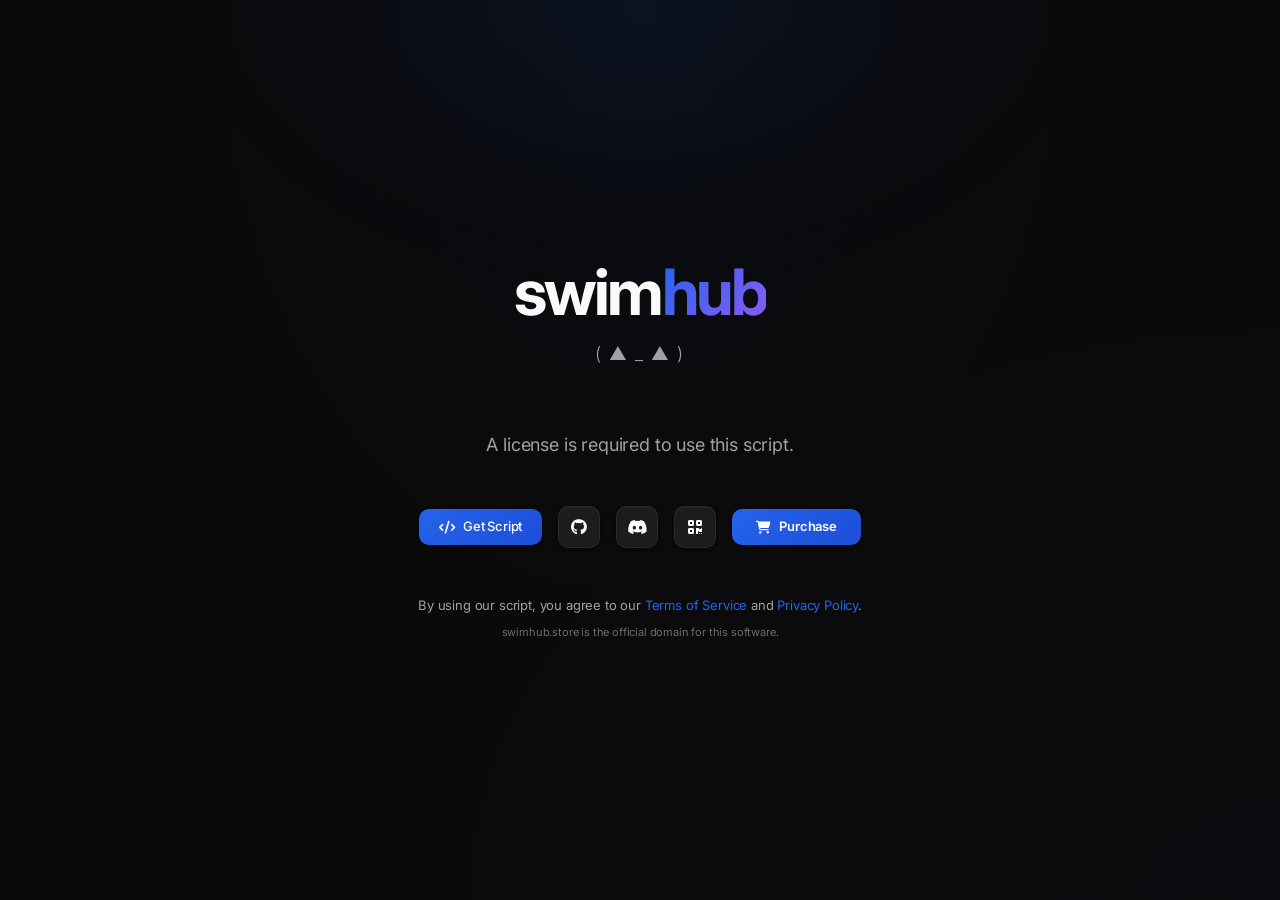
==== server/public/index.html @ 8501fcac "Initial commit" ====
<!DOCTYPE html>
<html lang="en">
<head>
    <meta charset="UTF-8">
    <meta name="viewport" content="width=device-width, initial-scale=1.0">
    <title>SwimHub</title>
    <meta name="description" content="SwimHub - Premium gaming scripts with license-based access">
    <meta name="theme-color" content="#0a0a0b">
    <link rel="stylesheet" href="styles.css">
    <link rel="stylesheet" href="https://cdnjs.cloudflare.com/ajax/libs/font-awesome/6.5.1/css/all.min.css">
    <link rel="preconnect" href="https://fonts.googleapis.com">
    <link rel="preconnect" href="https://fonts.gstatic.com" crossorigin>
</head>
<body>
    <div class="glow-effect"></div>
    <div class="container">
        <div class="brand-name">
            <span class="letter s-letter">swim</span><span class="rest-text hub-text">hub</span>
        </div>
        
        <div class="logo-face">
            <span class="paren">(</span>
            <span class="horn-left">▲</span>
            <span class="underscore">_</span>
            <span class="horn-right">▲</span>
            <span class="paren">)</span>
        </div>
        
        <p class="license-text">A license is required to use this script.</p>
        
        <div class="buttons">
            <a href="https://dsc.gg/swimhub" target="_blank" class="btn btn-primary">
                <i class="fas fa-code"></i> Get Script
            </a>
            <a href="https://github.com/SWIMHUBISWIMMING" target="_blank" class="btn btn-icon">
                <i class="fab fa-github"></i>
            </a>
            <a href="https://dsc.gg/swimhub" target="_blank" class="btn btn-icon">
                <i class="fab fa-discord"></i>
            </a>
            <a href="#" class="btn btn-icon">
                <i class="fas fa-qrcode"></i>
            </a>
            <a href="purchase.html" class="btn btn-primary btn-purchase">
                <i class="fas fa-shopping-cart"></i> Purchase
            </a>
        </div>
        
        <p class="terms-text">
            By using our script, you agree to our <a href="terms.html">Terms of Service</a> and <a href="privacy.html">Privacy Policy</a>.
        </p>
        <p class="domain-text">swimhub.store is the official domain for this software.</p>
    </div>

    <script src="script.js"></script>
</body>
</html>
---- server/public/styles.css ----
/* ==================== PROFESSIONAL DESIGN SYSTEM - macOS/Windows Inspired ==================== */
@import url('https://fonts.googleapis.com/css2?family=Inter:wght@300;400;500;600;700&display=swap');

:root {
    /* Background Colors - Darker, more professional */
    --bg-primary: #0a0a0b;
    --bg-secondary: #141416;
    --bg-tertiary: #1c1c1f;
    --bg-card: rgba(22, 22, 24, 0.85);
    --bg-card-hover: rgba(32, 32, 36, 0.92);
    --bg-glass: rgba(255, 255, 255, 0.03);
    --bg-elevated: rgba(28, 28, 31, 0.95);
    
    /* Text Colors - Refined hierarchy */
    --text-primary: #fafafa;
    --text-secondary: #a0a0a5;
    --text-muted: #6c6c72;
    --text-accent: #3b82f6;
    
    /* Accent Colors - More refined blue palette */
    --accent-primary: #2563eb;
    --accent-primary-hover: #3b82f6;
    --accent-secondary: #1d4ed8;
    --accent-success: #10b981;
    --accent-purple: #8b5cf6;
    --accent-gradient: linear-gradient(135deg, #2563eb 0%, #1d4ed8 100%);
    --accent-gradient-hover: linear-gradient(135deg, #3b82f6 0%, #2563eb 100%);
    
    /* Borders & Shadows - Refined for depth */
    --border-subtle: rgba(255, 255, 255, 0.06);
    --border-accent: rgba(37, 99, 235, 0.5);
    --border-strong: rgba(255, 255, 255, 0.12);
    --shadow-soft: 0 1px 3px rgba(0, 0, 0, 0.3), 0 1px 2px rgba(0, 0, 0, 0.24);
    --shadow-card: 0 8px 32px rgba(0, 0, 0, 0.4), 0 2px 8px rgba(0, 0, 0, 0.3);
    --shadow-accent: 0 8px 32px rgba(37, 99, 235, 0.25);
    --shadow-inset: inset 0 1px 1px rgba(255, 255, 255, 0.04);
    
    /* Typography - Inter for modern UI */
    --font-family: 'Inter', -apple-system, BlinkMacSystemFont, 'Segoe UI', Roboto, sans-serif;
    --font-mono: 'SF Mono', 'Consolas', 'Monaco', monospace;
    --font-size-xs: 11px;
    --font-size-sm: 13px;
    --font-size-base: 15px;
    --font-size-lg: 18px;
    --font-size-xl: 24px;
    --font-size-2xl: 36px;
    --font-size-3xl: 48px;
    --font-size-4xl: 64px;
    
    /* Spacing Scale */
    --space-xs: 4px;
    --space-sm: 8px;
    --space-md: 16px;
    --space-lg: 24px;
    --space-xl: 32px;
    --space-2xl: 48px;
    --space-3xl: 64px;
    --space-4xl: 96px;
    
    /* Border Radius - Slightly sharper for modern look */
    --radius-sm: 6px;
    --radius-md: 10px;
    --radius-lg: 14px;
    --radius-xl: 20px;
    --radius-full: 9999px;
    
    /* Transitions - Smooth and refined */
    --transition-fast: 150ms cubic-bezier(0.4, 0, 0.2, 1);
    --transition-base: 250ms cubic-bezier(0.4, 0, 0.2, 1);
    --transition-slow: 400ms cubic-bezier(0.4, 0, 0.2, 1);
    --transition-spring: 500ms cubic-bezier(0.34, 1.56, 0.64, 1);
}

* {
    margin: 0;
    padding: 0;
    box-sizing: border-box;
    -webkit-font-smoothing: antialiased;
    -moz-osx-font-smoothing: grayscale;
}

/* Selection styling */
::selection {
    background: rgba(37, 99, 235, 0.3);
    color: var(--text-primary);
}

html {
    scroll-behavior: smooth;
}

body {
    font-family: var(--font-family);
    background: var(--bg-primary);
    color: var(--text-primary);
    min-height: 100vh;
    display: flex;
    justify-content: center;
    align-items: center;
    overflow-x: hidden;
    position: relative;
    font-size: var(--font-size-base);
    line-height: 1.5;
    font-weight: 400;
    letter-spacing: -0.011em;
    /* Subtle noise texture for depth */
    background-image: 
        radial-gradient(ellipse at top, rgba(37, 99, 235, 0.03) 0%, transparent 50%),
        radial-gradient(ellipse at bottom right, rgba(139, 92, 246, 0.02) 0%, transparent 50%);
}

/* Refined ambient glow effect */
.glow-effect {
    position: absolute;
    top: -300px;
    left: 50%;
    transform: translateX(-50%);
    width: 1000px;
    height: 600px;
    background: radial-gradient(ellipse, rgba(37, 99, 235, 0.08) 0%, rgba(37, 99, 235, 0.02) 40%, transparent 65%);
    pointer-events: none;
    animation: ambientGlow 12s ease-in-out infinite;
    filter: blur(40px);
}

@keyframes ambientGlow {
    0%, 100% {
        opacity: 0.5;
        transform: translateX(-50%) scale(1);
    }
    50% {
        opacity: 0.7;
        transform: translateX(-50%) scale(1.03);
    }
}

.container {
    text-align: center;
    padding: var(--space-4xl) var(--space-lg);
    z-index: 1;
    max-width: 980px;
    margin: 0 auto;
}

/* Brand Name - Professional Typography */
.brand-name {
    font-size: var(--font-size-4xl);
    font-weight: 700;
    margin-bottom: var(--space-md);
    letter-spacing: -0.04em;
    line-height: 1;
    display: flex;
    justify-content: center;
    align-items: baseline;
}

.s-letter {
    display: inline-block;
    color: var(--text-primary);
    animation: fadeInS 0.6s cubic-bezier(0.16, 1, 0.3, 1);
    text-transform: lowercase;
}

.hub-text {
    color: var(--accent-primary);
    background: linear-gradient(135deg, var(--accent-primary) 0%, var(--accent-purple) 100%);
    -webkit-background-clip: text;
    -webkit-text-fill-color: transparent;
    background-clip: text;
}

.rest-text {
    display: inline-block;
    animation: slideInText 0.6s cubic-bezier(0.16, 1, 0.3, 1) 0.15s both;
}

@keyframes fadeInS {
    from {
        opacity: 0;
        transform: translateY(20px);
    }
    to {
        opacity: 1;
        transform: translateY(0);
    }
}

@keyframes slideInText {
    from {
        opacity: 0;
        transform: translateX(-20px);
    }
    to {
        opacity: 1;
        transform: translateX(0);
    }
}

/* Logo Face - Minimal and Professional */
.logo-face {
    font-size: var(--font-size-lg);
    margin-bottom: var(--space-3xl);
    animation: fadeInFace 0.5s cubic-bezier(0.16, 1, 0.3, 1) 0.3s both;
    letter-spacing: 0.08em;
    color: var(--text-muted);
    font-weight: 300;
    opacity: 0.7;
}

.horn-left, .horn-right {
    color: var(--text-secondary);
    display: inline-block;
}

.horn-left {
    animation: bounceHorn 0.4s cubic-bezier(0.16, 1, 0.3, 1) 0.5s both;
}

.horn-right {
    animation: bounceHorn 0.4s cubic-bezier(0.16, 1, 0.3, 1) 0.6s both;
}

@keyframes bounceHorn {
    0% {
        opacity: 0;
        transform: translateY(-10px);
    }
    100% {
        opacity: 1;
        transform: translateY(0);
    }
}

.paren, .underscore {
    color: var(--text-secondary);
}

@keyframes fadeInFace {
    from {
        opacity: 0;
    }
    to {
        opacity: 1;
    }
}

.license-text {
    color: var(--text-secondary);
    font-size: var(--font-size-lg);
    margin-bottom: var(--space-2xl);
    animation: fadeIn 0.8s cubic-bezier(0.4, 0, 0.2, 1) 0.5s both;
    font-weight: 400;
}

@keyframes fadeIn {
    from {
        opacity: 0;
    }
    to {
        opacity: 1;
    }
}

.buttons {
    display: flex;
    justify-content: center;
    align-items: center;
    gap: var(--space-md);
    margin-bottom: var(--space-2xl);
    flex-wrap: wrap;
    animation: fadeIn 0.8s cubic-bezier(0.4, 0, 0.2, 1) 0.7s both;
}

.btn {
    display: inline-flex;
    align-items: center;
    justify-content: center;
    gap: var(--space-sm);
    padding: 10px 20px;
    border-radius: var(--radius-md);
    text-decoration: none;
    font-size: var(--font-size-sm);
    font-weight: 500;
    transition: all var(--transition-base);
    border: none;
    cursor: pointer;
    line-height: 1.2;
    white-space: nowrap;
    position: relative;
}

.btn-primary {
    background: var(--accent-gradient);
    color: white;
    border: none;
    position: relative;
    overflow: hidden;
    box-shadow: var(--shadow-soft), var(--shadow-inset);
}

.btn-primary::before {
    content: '';
    position: absolute;
    top: 0;
    left: 0;
    right: 0;
    bottom: 0;
    background: linear-gradient(to top, transparent 0%, rgba(255,255,255,0.1) 100%);
    opacity: 0;
    transition: opacity var(--transition-fast);
}

.btn-primary:hover::before {
    opacity: 1;
}

.btn-primary:hover {
    background: var(--accent-gradient-hover);
    transform: translateY(-1px);
    box-shadow: var(--shadow-accent), var(--shadow-inset);
}

.btn-primary:active {
    transform: translateY(0);
}

.btn-icon {
    background-color: var(--bg-tertiary);
    color: var(--text-primary);
    width: 42px;
    height: 42px;
    padding: 0;
    border: 1px solid var(--border-subtle);
    box-shadow: var(--shadow-soft), var(--shadow-inset);
    border-radius: var(--radius-md);
}

.btn-icon:hover {
    background-color: var(--bg-card-hover);
    border-color: var(--border-strong);
    box-shadow: var(--shadow-card);
    transform: translateY(-1px);
}

.btn-icon i {
    font-size: 16px;
}

.btn-purchase {
    background: var(--accent-gradient);
    font-weight: 600;
    padding: 10px 24px;
}

.btn-purchase:hover {
    background: var(--accent-gradient-hover);
    transform: translateY(-1px);
    box-shadow: var(--shadow-accent);
}

.terms-text {
    color: var(--text-secondary);
    font-size: var(--font-size-sm);
    margin-bottom: var(--space-sm);
    animation: fadeIn 0.8s cubic-bezier(0.4, 0, 0.2, 1) 0.9s both;
}

.terms-text a {
    color: var(--accent-primary);
    text-decoration: none;
    transition: color var(--transition-fast);
}

.terms-text a:hover {
    color: var(--accent-primary-hover);
    text-decoration: underline;
}

.domain-text {
    color: var(--text-muted);
    font-size: var(--font-size-xs);
    animation: fadeIn 0.8s cubic-bezier(0.4, 0, 0.2, 1) 1s both;
}

/* ==================== PURCHASE PAGE - APPLE STYLE ==================== */

.purchase-page {
    background: var(--bg-primary);
    min-height: 100vh;
    position: relative;
    overflow-x: hidden;
}

/* Particles - disabled for cleaner Apple look */
.particles {
    display: none;
}

.particle {
    display: none;
}

/* Gradient orbs - very subtle Apple-style */
.gradient-orb {
    position: fixed;
    border-radius: 50%;
    filter: blur(120px);
    opacity: 0.15;
    pointer-events: none;
    z-index: 0;
}

.orb-1 {
    width: 600px;
    height: 600px;
    background: radial-gradient(circle, rgba(0, 113, 227, 0.15) 0%, transparent 70%);
    top: -200px;
    left: -200px;
}

.orb-2 {
    width: 500px;
    height: 500px;
    background: radial-gradient(circle, rgba(0, 113, 227, 0.1) 0%, transparent 70%);
    bottom: -150px;
    right: -150px;
}

.orb-3 {
    display: none;
}

.purchase-container {
    max-width: 1200px;
    margin: 0 auto;
    padding: var(--space-2xl) var(--space-lg);
    position: relative;
    z-index: 1;
}

.back-btn {
    display: inline-flex;
    align-items: center;
    gap: var(--space-sm);
    color: var(--text-secondary);
    text-decoration: none;
    margin-bottom: var(--space-xl);
    padding: 8px 16px;
    border-radius: var(--radius-full);
    background: var(--bg-glass);
    border: 1px solid var(--border-subtle);
    transition: all var(--transition-base);
    font-size: var(--font-size-base);
    backdrop-filter: blur(20px);
}

.back-btn:hover {
    color: var(--text-primary);
    background: rgba(255, 255, 255, 0.08);
    border-color: var(--border-accent);
}

@keyframes slideInLeft {
    from {
        opacity: 0;
        transform: translateX(-20px);
    }
    to {
        opacity: 1;
        transform: translateX(0);
    }
}

.page-header {
    text-align: center;
    margin-bottom: var(--space-4xl);
    animation: fadeInUp 0.8s cubic-bezier(0.4, 0, 0.2, 1);
}

@keyframes fadeInUp {
    from {
        opacity: 0;
        transform: translateY(30px);
    }
    to {
        opacity: 1;
        transform: translateY(0);
    }
}

.page-title {
    font-size: var(--font-size-3xl);
    margin-bottom: var(--space-md);
    font-weight: 600;
    letter-spacing: -0.04em;
    background: linear-gradient(135deg, var(--text-primary) 0%, var(--text-secondary) 100%);
    -webkit-background-clip: text;
    -webkit-text-fill-color: transparent;
    background-clip: text;
    line-height: 1.05;
}
.page-subtitle {
    color: var(--text-secondary);
    font-size: var(--font-size-lg);
    font-weight: 400;
}

.pricing-grid {
    display: grid;
    grid-template-columns: repeat(3, 1fr);
    gap: var(--space-lg);
    margin-bottom: var(--space-3xl);
    align-items: start;
}

.pricing-card {
    background: var(--bg-card);
    backdrop-filter: blur(40px) saturate(180%);
    -webkit-backdrop-filter: blur(40px) saturate(180%);
    border-radius: var(--radius-xl);
    padding: var(--space-xl);
    border: 1px solid var(--border-subtle);
    transition: all var(--transition-base);
    position: relative;
    overflow: hidden;
    animation: cardFadeIn 0.5s cubic-bezier(0.16, 1, 0.3, 1) backwards;
    box-shadow: var(--shadow-soft), var(--shadow-inset);
}

.pricing-card:nth-child(1) { animation-delay: 0.05s; }
.pricing-card:nth-child(2) { animation-delay: 0.1s; }
.pricing-card:nth-child(3) { animation-delay: 0.15s; }

@keyframes cardFadeIn {
    from {
        opacity: 0;
        transform: translateY(20px);
    }
    to {
        opacity: 1;
        transform: translateY(0);
    }
}

.pricing-card::before {
    content: '';
    position: absolute;
    top: 0;
    left: 0;
    right: 0;
    height: 1px;
    background: linear-gradient(90deg, transparent 10%, var(--border-strong) 50%, transparent 90%);
    opacity: 0.5;
}

.pricing-card:hover {
    transform: translateY(-3px);
    border-color: var(--border-strong);
    box-shadow: var(--shadow-card);
    background: var(--bg-card-hover);
}

.pricing-card.featured {
    border-color: var(--accent-primary);
    background: rgba(37, 99, 235, 0.06);
    box-shadow: var(--shadow-card), 0 0 0 1px rgba(37, 99, 235, 0.15);
}

.pricing-card.featured::before {
    opacity: 1;
    background: linear-gradient(90deg, transparent 5%, var(--accent-primary) 50%, transparent 95%);
}

.featured-badge {
    position: absolute;
    top: var(--space-md);
    right: var(--space-md);
    background: var(--accent-gradient);
    color: white;
    padding: 4px 10px;
    border-radius: var(--radius-sm);
    font-size: 10px;
    font-weight: 600;
    letter-spacing: 0.8px;
    text-transform: uppercase;
    box-shadow: var(--shadow-soft);
}

.card-header {
    text-align: center;
    margin-bottom: 24px;
    padding-bottom: 20px;
    border-bottom: 1px solid var(--border-subtle);
}

.card-icon {
    width: 52px;
    height: 52px;
    background: var(--bg-tertiary);
    border-radius: var(--radius-lg);
    display: flex;
    align-items: center;
    justify-content: center;
    margin: 0 auto 16px;
    font-size: 1.25rem;
    color: var(--accent-primary);
    transition: all var(--transition-base);
    border: 1px solid var(--border-subtle);
    box-shadow: var(--shadow-inset);
}

.pricing-card:hover .card-icon {
    background: rgba(37, 99, 235, 0.1);
    border-color: var(--border-accent);
    transform: scale(1.05);
}

.card-title {
    font-size: 1.4rem;
    margin-bottom: 6px;
    color: #ffffff;
    font-weight: 600;
    letter-spacing: -0.02em;
}

.card-description {
    color: var(--text-muted);
    font-size: var(--font-size-sm);
}

.pricing-section {
    margin-bottom: 20px;
}

.section-title {
    display: flex;
    align-items: center;
    gap: 8px;
    font-size: 10px;
    color: var(--text-muted);
    margin-bottom: 12px;
    text-transform: uppercase;
    letter-spacing: 1px;
    font-weight: 500;
}

.section-title i {
    font-size: 12px;
    color: var(--accent-primary);
}

.price-row {
    display: flex;
    justify-content: space-between;
    align-items: center;
    padding: 12px 14px;
    background: var(--bg-glass);
    border-radius: var(--radius-md);
    margin-bottom: 8px;
    transition: all var(--transition-fast);
    border: 1px solid transparent;
}

.price-row:hover {
    background: rgba(37, 99, 235, 0.06);
    border-color: var(--border-accent);
}

.duration {
    color: var(--text-secondary);
    font-weight: 500;
    display: flex;
    align-items: center;
    gap: 8px;
    font-size: var(--font-size-sm);
}

.duration-icon {
    color: var(--accent-primary);
    font-size: 12px;
}

.price {
    color: var(--text-primary);
    font-weight: 700;
    font-size: 1.1rem;
    font-feature-settings: 'tnum' 1;
}

.payment-methods {
    margin-top: 20px;
    padding-top: 20px;
    border-top: 1px solid var(--border-subtle);
}

.payment-label {
    font-size: 10px;
    color: var(--text-muted);
    text-transform: uppercase;
    letter-spacing: 0.8px;
    margin-bottom: 12px;
    text-align: center;
    font-weight: 500;
}

.payment-icons {
    display: flex;
    justify-content: center;
    gap: 8px;
    flex-wrap: wrap;
}

.payment-icon {
    width: 44px;
    height: 30px;
    background: var(--bg-tertiary);
    border: 1px solid var(--border-subtle);
    border-radius: var(--radius-sm);
    display: flex;
    align-items: center;
    justify-content: center;
    color: var(--text-muted);
    font-size: 14px;
    transition: all var(--transition-fast);
}

.payment-icon:hover {
    background: var(--bg-card-hover);
    border-color: var(--border-strong);
    color: var(--text-primary);
}

/* Games Section Styling */
.games-section {
    margin-top: 20px;
    padding-top: 20px;
    border-top: 1px solid var(--border-subtle);
}

.games-list {
    display: flex;
    flex-direction: column;
    gap: 6px;
    max-height: 180px;
    overflow-y: auto;
    padding-right: 4px;
}

.games-list::-webkit-scrollbar {
    width: 3px;
}

.games-list::-webkit-scrollbar-track {
    background: var(--bg-tertiary);
    border-radius: 3px;
}

.games-list::-webkit-scrollbar-thumb {
    background: var(--text-muted);
    border-radius: 3px;
}

.games-list::-webkit-scrollbar-thumb:hover {
    background: var(--accent-primary);
}

.game-item {
    display: flex;
    align-items: center;
    gap: 10px;
    padding: 8px 10px;
    background: var(--bg-glass);
    border-radius: var(--radius-sm);
    font-size: var(--font-size-sm);
    color: var(--text-secondary);
    transition: all var(--transition-fast);
    border: 1px solid transparent;
}

.game-item:hover {
    background: rgba(37, 99, 235, 0.06);
    border-color: var(--border-accent);
    color: var(--text-primary);
}

.game-item i {
    color: var(--accent-primary);
    font-size: 11px;
    width: 16px;
    text-align: center;
    opacity: 0.8;
}

.game-item.nightly-exclusive {
    background: rgba(34, 197, 94, 0.1);
    border-color: rgba(34, 197, 94, 0.3);
}

.game-item.nightly-exclusive i {
    color: #22c55e;
}

.game-item.testing-game {
    background: rgba(251, 191, 36, 0.1);
    border-color: rgba(251, 191, 36, 0.3);
}

.game-item.testing-game i {
    color: #fbbf24;
}

.exclusive-badge {
    margin-left: auto;
    background: linear-gradient(135deg, #22c55e, #16a34a);
    color: white;
    padding: 2px 8px;
    border-radius: 10px;
    font-size: 0.65rem;
    font-weight: 600;
    letter-spacing: 0.5px;
}

.testing-badge {
    margin-left: auto;
    background: linear-gradient(135deg, #fbbf24, #f59e0b);
    color: #1a1a1a;
    padding: 2px 8px;
    border-radius: 10px;
    font-size: 0.65rem;
    font-weight: 600;
    letter-spacing: 0.5px;
}

/* Nightly Card Special Styling */
.nightly-card {
    background: linear-gradient(135deg, rgba(15, 23, 42, 0.95) 0%, rgba(30, 20, 50, 0.95) 100%);
    border: 1px solid rgba(139, 92, 246, 0.3);
}

.nightly-card .card-title {
    background: linear-gradient(135deg, var(--accent-purple), #c084fc);
    -webkit-background-clip: text;
    -webkit-text-fill-color: transparent;
    background-clip: text;
}

.nightly-card .card-icon {
    background: linear-gradient(135deg, rgba(139, 92, 246, 0.25), rgba(192, 132, 252, 0.25));
    color: var(--accent-purple);
}

.nightly-card .games-list {
    max-height: 280px;
}

.slots-container {
    margin-top: 15px;
}

.slots-badge {
    display: inline-flex;
    align-items: center;
    gap: 8px;
    background: linear-gradient(135deg, var(--accent-purple), #c084fc);
    color: white;
    padding: 8px 20px;
    border-radius: 25px;
    font-size: 0.85rem;
    font-weight: 600;
}

.slots-dot {
    width: 8px;
    height: 8px;
    background: #22c55e;
    border-radius: 50%;
    animation: blink 1.5s infinite;
}

@keyframes blink {
    0%, 100% { opacity: 1; }
    50% { opacity: 0.3; }
}

.nightly-note {
    color: var(--text-secondary);
    font-size: 0.85rem;
    text-align: center;
    margin-top: 25px;
    padding: 15px;
    background: rgba(255, 255, 255, 0.03);
    border-radius: var(--radius-md);
    line-height: 1.6;
}

.nightly-note i {
    color: var(--accent-purple);
    margin-right: 5px;
}

/* CTA Buttons - Professional Style */
.cta-buttons {
    display: flex;
    flex-direction: column;
    gap: var(--space-sm);
    margin-top: var(--space-md);
}

.cta-button {
    display: inline-flex;
    align-items: center;
    justify-content: center;
    gap: var(--space-sm);
    width: 100%;
    padding: 11px 20px;
    background: var(--accent-gradient);
    color: white;
    border: none;
    border-radius: var(--radius-md);
    font-size: var(--font-size-sm);
    font-weight: 500;
    cursor: pointer;
    transition: all var(--transition-base);
    text-decoration: none;
    position: relative;
    overflow: hidden;
    line-height: 1.2;
    box-shadow: var(--shadow-soft), var(--shadow-inset);
}

.cta-button::before {
    content: '';
    position: absolute;
    top: 0;
    left: 0;
    right: 0;
    bottom: 0;
    background: linear-gradient(to top, transparent 0%, rgba(255,255,255,0.1) 100%);
    opacity: 0;
    transition: opacity var(--transition-fast);
}

.cta-button:hover::before {
    opacity: 1;
}

.cta-button:hover {
    transform: translateY(-1px);
    box-shadow: var(--shadow-accent);
}

.cta-button:active {
    transform: translateY(0);
}

.cta-button i {
    transition: transform var(--transition-fast);
    font-size: 14px;
}

.cta-button:hover i {
    transform: scale(1.05);
}

/* PayPal Reseller Button */
.cta-button.paypal-btn {
    background: linear-gradient(135deg, #0070ba, #003087);
    margin-top: 0;
}

.cta-button.paypal-btn:hover {
    box-shadow: 0 4px 16px rgba(0, 112, 186, 0.3);
}

.cta-button.paypal-btn i {
    font-size: var(--font-size-base);
}

/* Purchase Buttons */
.fungies-buttons {
    display: flex;
    gap: var(--space-sm);
    margin-bottom: var(--space-sm);
}

.secondary-buttons {
    margin-top: 0;
}

.secondary-buttons .paypal-btn {
    font-size: var(--font-size-xs);
    padding: 9px 16px;
    opacity: 0.9;
    background: linear-gradient(135deg, #0070ba, #003087);
}

.cta-button.fungies-btn {
    flex: 1;
    padding: 11px 16px;
    font-size: var(--font-size-sm);
}

.cta-button.monthly-btn {
    background: linear-gradient(135deg, #059669, #047857);
}

.cta-button.monthly-btn:hover {
    box-shadow: 0 4px 16px rgba(5, 150, 105, 0.3);
}

.cta-button.lifetime-btn {
    background: var(--accent-gradient);
}

.cta-button.lifetime-btn:hover {
    box-shadow: var(--shadow-accent);
}

.cta-button.fungies-btn i {
    margin-right: 4px;
}

/* Footer */
.footer-section {
    text-align: center;
    margin-top: var(--space-3xl);
    padding-top: var(--space-xl);
    border-top: 1px solid var(--border-subtle);
    animation: fadeIn 0.5s ease-out 0.4s both;
}

.footer-logo {
    font-size: 1.25rem;
    font-weight: 700;
    margin-bottom: 4px;
    letter-spacing: -0.02em;
}

.footer-logo .swim {
    color: var(--text-primary);
}

.footer-logo .hub {
    color: var(--accent-primary);
    background: linear-gradient(135deg, var(--accent-primary) 0%, var(--accent-purple) 100%);
    -webkit-background-clip: text;
    -webkit-text-fill-color: transparent;
    background-clip: text;
}

.footer-face {
    font-size: var(--font-size-sm);
    margin-bottom: 16px;
    color: var(--text-muted);
    opacity: 0.6;
}

.footer-note {
    color: var(--text-muted);
    font-size: var(--font-size-sm);
}

.footer-note a {
    color: var(--accent-primary);
    text-decoration: none;
    transition: color var(--transition-fast);
}

.footer-note a:hover {
    color: var(--accent-primary-hover);
    text-decoration: underline;
}

/* Responsive */

/* Large tablets and small desktops */
@media (max-width: 1200px) {
    .pricing-grid {
        grid-template-columns: repeat(3, 1fr);
        gap: 20px;
    }
    
    .pricing-card {
        padding: 25px;
    }
}

/* Tablets */
@media (max-width: 992px) {
    .purchase-container {
        padding: 30px 15px;
    }
    
    .page-title {
        font-size: 2.5rem;
    }
    
    .pricing-grid {
        grid-template-columns: 1fr;
        gap: 25px;
        max-width: 450px;
        margin-left: auto;
        margin-right: auto;
    }
    
    .pricing-card {
        padding: 30px;
    }
    
    .gradient-orb {
        opacity: 0.2;
    }
    
    .orb-1 {
        width: 300px;
        height: 300px;
    }
    
    .orb-2 {
        width: 250px;
        height: 250px;
    }
    
    .orb-3 {
        display: none;
    }
}

/* Mobile devices */
@media (max-width: 768px) {
    body {
        padding: 10px;
    }
    
    .container {
        padding: 30px 15px;
    }
    
    .brand-name {
        font-size: 2.5rem;
    }
    
    .logo-face {
        font-size: 1.5rem;
        margin-bottom: 30px;
    }
    
    .license-text {
        font-size: 0.8rem;
        padding: 0 10px;
    }
    
    .buttons {
        gap: 8px;
    }
    
    .btn {
        padding: 10px 16px;
        font-size: 0.9rem;
    }
    
    .btn-icon {
        width: 44px;
        height: 44px;
    }
    
    .glow-effect {
        width: 250px;
        height: 250px;
        top: -80px;
        left: -80px;
    }
    
    /* Purchase page mobile */
    .purchase-container {
        padding: 20px 15px;
    }
    
    .back-btn {
        padding: 8px 16px;
        font-size: 0.9rem;
        margin-bottom: 20px;
    }
    
    .page-header {
        margin-bottom: 30px;
    }
    
    .page-title {
        font-size: 2rem;
    }
    
    .page-subtitle {
        font-size: 1rem;
    }
    
    .pricing-grid {
        grid-template-columns: 1fr;
        gap: 20px;
        max-width: 100%;
    }
    
    .pricing-card {
        padding: 25px 20px;
        border-radius: 20px;
    }
    
    .card-icon {
        width: 50px;
        height: 50px;
        font-size: 1.2rem;
    }
    
    .card-title {
        font-size: 1.4rem;
    }
    
    .section-title {
        font-size: 0.7rem;
        flex-wrap: wrap;
    }
    
    .price-row {
        padding: 12px 14px;
    }
    
    .duration {
        font-size: 0.9rem;
    }
    
    .price {
        font-size: 1.1rem;
    }
    
    .payment-icons {
        gap: 8px;
    }
    
    .payment-icon {
        width: 45px;
        height: 32px;
        font-size: 1rem;
    }
    
    .cta-button {
        padding: 12px 20px;
        font-size: 0.95rem;
    }
    
    /* Fungies buttons mobile */
    .fungies-buttons {
        flex-direction: column;
        gap: 8px;
    }
    
    .cta-button.fungies-btn {
        width: 100%;
        padding: 12px 16px;
    }
    
    .secondary-buttons .paypal-btn {
        font-size: 0.8rem;
        padding: 10px 14px;
    }
    
    /* Games section mobile */
    .games-list {
        max-height: 180px;
    }
    
    .game-item {
        padding: 8px 10px;
        font-size: 0.85rem;
    }
    
    .game-item i {
        font-size: 0.8rem;
    }
    
    .exclusive-badge, .testing-badge {
        font-size: 0.6rem;
        padding: 2px 6px;
    }
    
    .nightly-card .games-list {
        max-height: 220px;
    }
    
    .footer-section {
        margin-top: 40px;
        padding-top: 30px;
    }
    
    .footer-logo {
        font-size: 1.3rem;
    }
    
    .particles {
        display: none;
    }
    
    .gradient-orb {
        opacity: 0.15;
    }
    
    .orb-1 {
        width: 200px;
        height: 200px;
        top: -100px;
        left: -100px;
    }
    
    .orb-2 {
        width: 150px;
        height: 150px;
    }
}

/* Small mobile devices */
@media (max-width: 480px) {
    .brand-name {
        font-size: 2rem;
    }
    
    .logo-face {
        font-size: 1.2rem;
    }
    
    .buttons {
        gap: 6px;
    }
    
    .btn-primary {
        padding: 10px 14px;
        font-size: 0.85rem;
    }
    
    .btn-icon {
        width: 40px;
        height: 40px;
    }
    
    .btn-icon i {
        font-size: 1rem;
    }
    
    .terms-text, .domain-text {
        font-size: 0.75rem;
    }
    
    .page-title {
        font-size: 1.75rem;
    }
    
    .pricing-card {
        padding: 20px 15px;
    }
    
    .card-header {
        margin-bottom: 20px;
        padding-bottom: 15px;
    }
    
    .featured-badge {
        padding: 4px 12px;
        font-size: 0.65rem;
        top: 15px;
        right: 15px;
    }
    
    .slots-badge {
        padding: 6px 14px;
        font-size: 0.75rem;
    }
    
    .nightly-note {
        font-size: 0.8rem;
        padding: 12px;
    }
}

/* Legal Pages Styles */
.legal-page {
    background: linear-gradient(135deg, var(--bg-primary) 0%, #0f172a 50%, var(--bg-primary) 100%);
    min-height: 100vh;
    position: relative;
}

.legal-container {
    max-width: 900px;
    margin: 0 auto;
    padding: 40px 20px;
    position: relative;
    z-index: 1;
}

.legal-header {
    text-align: center;
    margin-bottom: 50px;
    animation: fadeInUp 0.6s ease-out;
}

.legal-title {
    font-size: 2.5rem;
    margin-bottom: 15px;
    background: linear-gradient(135deg, #ffffff 0%, var(--accent-primary) 100%);
    -webkit-background-clip: text;
    -webkit-text-fill-color: transparent;
    background-clip: text;
}

.legal-updated {
    color: var(--text-muted);
    font-size: 0.9rem;
}

.legal-content {
    background: var(--bg-card);
    backdrop-filter: blur(20px);
    border-radius: var(--radius-xl);
    padding: 40px;
    border: 1px solid var(--border-subtle);
    animation: cardFadeIn 0.6s ease-out 0.2s backwards;
}

.legal-section {
    margin-bottom: 35px;
}

.legal-section:last-child {
    margin-bottom: 0;
}

.legal-section h2 {
    color: var(--accent-primary);
    font-size: 1.4rem;
    margin-bottom: 15px;
    display: flex;
    align-items: center;
    gap: 10px;
}

.legal-section h2 i {
    font-size: 1.2rem;
}

.legal-section p {
    color: #d1d5db;
    line-height: 1.8;
    margin-bottom: 12px;
}

.legal-section ul {
    color: #d1d5db;
    line-height: 1.8;
    margin-left: 20px;
    margin-bottom: 12px;
}

.legal-section li {
    margin-bottom: 8px;
}

.legal-section strong {
    color: #ffffff;
}

.legal-highlight {
    background: rgba(0, 212, 255, 0.1);
    border-left: 3px solid var(--accent-primary);
    padding: 15px 20px;
    border-radius: 0 var(--radius-md) var(--radius-md) 0;
    margin: 20px 0;
}

.legal-highlight p {
    margin-bottom: 0;
    color: #e5e7eb;
}

.legal-footer {
    text-align: center;
    margin-top: 40px;
    padding-top: 30px;
    border-top: 1px solid var(--border-subtle);
}

.legal-footer p {
    color: var(--text-muted);
    font-size: 0.9rem;
}

.legal-footer a {
    color: var(--accent-primary);
    text-decoration: none;
}

.legal-footer a:hover {
    text-decoration: underline;
    color: var(--accent-secondary);
}

/* Legal page responsive */
@media (max-width: 768px) {
    .legal-container {
        padding: 20px 15px;
    }
    
    .legal-title {
        font-size: 2rem;
    }
    
    .legal-content {
        padding: 25px 20px;
        border-radius: 20px;
    }
    
    .legal-section h2 {
        font-size: 1.2rem;
    }
    
    .legal-section p, .legal-section ul {
        font-size: 0.95rem;
    }
}

@media (max-width: 480px) {
    .legal-title {
        font-size: 1.75rem;
    }
    
    .legal-content {
        padding: 20px 15px;
    }
    
    .legal-section {
        margin-bottom: 25px;
    }
    
    .legal-section h2 {
        font-size: 1.1rem;
    }
}
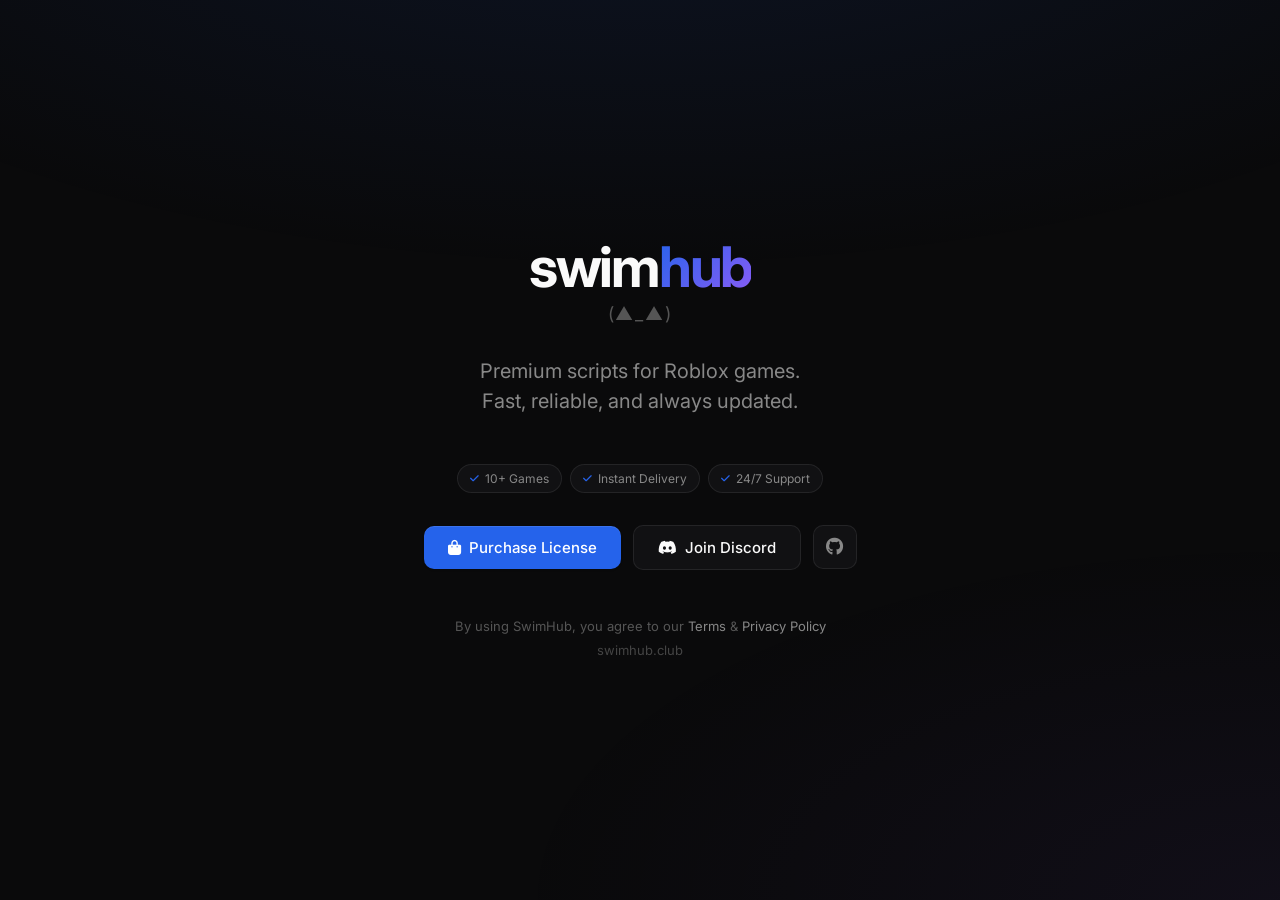
==== commit 553d92e6: "Bug fixed, new style.css" ====
--- a/server/public/index.html
+++ b/server/public/index.html
@@ -4,54 +4,252 @@
     <meta charset="UTF-8">
     <meta name="viewport" content="width=device-width, initial-scale=1.0">
     <title>SwimHub</title>
-    <meta name="description" content="SwimHub - Premium gaming scripts with license-based access">
+    <meta name="description" content="SwimHub - Premium gaming enhancement scripts">
     <meta name="theme-color" content="#0a0a0b">
-    <link rel="stylesheet" href="styles.css">
-    <link rel="stylesheet" href="https://cdnjs.cloudflare.com/ajax/libs/font-awesome/6.5.1/css/all.min.css">
     <link rel="preconnect" href="https://fonts.googleapis.com">
     <link rel="preconnect" href="https://fonts.gstatic.com" crossorigin>
+    <link href="https://fonts.googleapis.com/css2?family=Inter:wght@300;400;500;600;700&display=swap" rel="stylesheet">
+    <link rel="stylesheet" href="https://cdnjs.cloudflare.com/ajax/libs/font-awesome/6.5.1/css/all.min.css">
+    <style>
+        *, *::before, *::after {
+            margin: 0;
+            padding: 0;
+            box-sizing: border-box;
+        }
+
+        :root {
+            --bg: #0a0a0b;
+            --bg-elevated: #111113;
+            --bg-card: rgba(17, 17, 19, 0.8);
+            --text-primary: #fafafa;
+            --text-secondary: #888;
+            --text-muted: #555;
+            --accent: #2563eb;
+            --accent-hover: #3b82f6;
+            --border: rgba(255, 255, 255, 0.08);
+            --border-hover: rgba(255, 255, 255, 0.15);
+        }
+
+        html { scroll-behavior: smooth; }
+
+        body {
+            font-family: 'Inter', -apple-system, BlinkMacSystemFont, 'Segoe UI', sans-serif;
+            background: var(--bg);
+            color: var(--text-primary);
+            min-height: 100vh;
+            -webkit-font-smoothing: antialiased;
+            -moz-osx-font-smoothing: grayscale;
+            overflow-x: hidden;
+        }
+
+        .ambient-bg {
+            position: fixed;
+            top: 0; left: 0; right: 0; bottom: 0;
+            background: 
+                radial-gradient(ellipse 80% 50% at 50% -20%, rgba(37, 99, 235, 0.12), transparent),
+                radial-gradient(ellipse 60% 40% at 100% 100%, rgba(139, 92, 246, 0.06), transparent);
+            pointer-events: none;
+            z-index: 0;
+        }
+
+        .main {
+            position: relative;
+            z-index: 1;
+            min-height: 100vh;
+            display: flex;
+            flex-direction: column;
+            align-items: center;
+            justify-content: center;
+            padding: 40px 24px;
+        }
+
+        .hero {
+            text-align: center;
+            max-width: 680px;
+            animation: fadeInUp 0.8s cubic-bezier(0.16, 1, 0.3, 1);
+        }
+
+        @keyframes fadeInUp {
+            from { opacity: 0; transform: translateY(30px); }
+            to { opacity: 1; transform: translateY(0); }
+        }
+
+        .logo { margin-bottom: 32px; }
+
+        .logo-text {
+            font-size: 56px;
+            font-weight: 700;
+            letter-spacing: -0.04em;
+            line-height: 1;
+        }
+
+        .logo-swim { color: var(--text-primary); }
+
+        .logo-hub {
+            background: linear-gradient(135deg, var(--accent) 0%, #8b5cf6 100%);
+            -webkit-background-clip: text;
+            -webkit-text-fill-color: transparent;
+            background-clip: text;
+        }
+
+        .logo-face {
+            font-size: 18px;
+            color: var(--text-muted);
+            margin-top: 8px;
+            font-weight: 400;
+            letter-spacing: 0.1em;
+        }
+
+        .tagline {
+            font-size: 20px;
+            color: var(--text-secondary);
+            margin-bottom: 48px;
+            font-weight: 400;
+            line-height: 1.5;
+        }
+
+        .actions {
+            display: flex;
+            align-items: center;
+            justify-content: center;
+            gap: 12px;
+            flex-wrap: wrap;
+            margin-bottom: 48px;
+        }
+
+        .btn {
+            display: inline-flex;
+            align-items: center;
+            justify-content: center;
+            gap: 8px;
+            padding: 12px 24px;
+            border-radius: 10px;
+            font-size: 15px;
+            font-weight: 500;
+            text-decoration: none;
+            transition: all 0.2s ease;
+            cursor: pointer;
+            border: none;
+            font-family: inherit;
+        }
+
+        .btn-primary {
+            background: var(--accent);
+            color: white;
+            box-shadow: 0 1px 2px rgba(0, 0, 0, 0.2), inset 0 1px 0 rgba(255, 255, 255, 0.1);
+        }
+
+        .btn-primary:hover {
+            background: var(--accent-hover);
+            transform: translateY(-1px);
+            box-shadow: 0 4px 12px rgba(37, 99, 235, 0.3);
+        }
+
+        .btn-secondary {
+            background: var(--bg-elevated);
+            color: var(--text-primary);
+            border: 1px solid var(--border);
+        }
+
+        .btn-secondary:hover {
+            background: rgba(255, 255, 255, 0.05);
+            border-color: var(--border-hover);
+        }
+
+        .btn-icon {
+            width: 44px;
+            height: 44px;
+            padding: 0;
+            background: var(--bg-elevated);
+            border: 1px solid var(--border);
+            color: var(--text-secondary);
+        }
+
+        .btn-icon:hover {
+            background: rgba(255, 255, 255, 0.05);
+            border-color: var(--border-hover);
+            color: var(--text-primary);
+        }
+
+        .btn-icon i { font-size: 18px; }
+
+        .social-links { display: flex; gap: 8px; }
+
+        .footer-text { text-align: center; }
+        .footer-text p { color: var(--text-muted); font-size: 13px; margin-bottom: 4px; }
+        .footer-text a { color: var(--text-secondary); text-decoration: none; transition: color 0.2s; }
+        .footer-text a:hover { color: var(--accent); }
+
+        .features {
+            display: flex;
+            gap: 8px;
+            justify-content: center;
+            flex-wrap: wrap;
+            margin-bottom: 32px;
+        }
+
+        .feature-pill {
+            display: inline-flex;
+            align-items: center;
+            gap: 6px;
+            padding: 6px 12px;
+            background: var(--bg-elevated);
+            border: 1px solid var(--border);
+            border-radius: 20px;
+            font-size: 12px;
+            color: var(--text-secondary);
+        }
+
+        .feature-pill i { color: var(--accent); font-size: 10px; }
+
+        @media (max-width: 640px) {
+            .logo-text { font-size: 42px; }
+            .tagline { font-size: 17px; }
+            .actions { flex-direction: column; width: 100%; }
+            .btn { width: 100%; justify-content: center; }
+            .social-links { justify-content: center; width: 100%; }
+        }
+    </style>
 </head>
 <body>
-    <div class="glow-effect"></div>
-    <div class="container">
-        <div class="brand-name">
-            <span class="letter s-letter">swim</span><span class="rest-text hub-text">hub</span>
+    <div class="ambient-bg"></div>
+    
+    <main class="main">
+        <div class="hero">
+            <div class="logo">
+                <div class="logo-text">
+                    <span class="logo-swim">swim</span><span class="logo-hub">hub</span>
+                </div>
+                <div class="logo-face">(▲_▲)</div>
+            </div>
+
+            <p class="tagline">Premium scripts for Roblox games.<br>Fast, reliable, and always updated.</p>
+
+            <div class="features">
+                <span class="feature-pill"><i class="fas fa-check"></i> 10+ Games</span>
+                <span class="feature-pill"><i class="fas fa-check"></i> Instant Delivery</span>
+                <span class="feature-pill"><i class="fas fa-check"></i> 24/7 Support</span>
+            </div>
+
+            <div class="actions">
+                <a href="purchase.html" class="btn btn-primary">
+                    <i class="fas fa-shopping-bag"></i> Purchase License
+                </a>
+                <a href="https://dsc.gg/swimhub" target="_blank" class="btn btn-secondary">
+                    <i class="fab fa-discord"></i> Join Discord
+                </a>
+                <div class="social-links">
+                    <a href="https://github.com/SWIMHUBISWIMMING" target="_blank" class="btn btn-icon" title="GitHub">
+                        <i class="fab fa-github"></i>
+                    </a>
+                </div>
+            </div>
+
+            <div class="footer-text">
+                <p>By using SwimHub, you agree to our <a href="terms.html">Terms</a> & <a href="privacy.html">Privacy Policy</a></p>
+                <p style="margin-top: 8px; color: #444;">swimhub.club</p>
+            </div>
         </div>
-        
-        <div class="logo-face">
-            <span class="paren">(</span>
-            <span class="horn-left">▲</span>
-            <span class="underscore">_</span>
-            <span class="horn-right">▲</span>
-            <span class="paren">)</span>
-        </div>
-        
-        <p class="license-text">A license is required to use this script.</p>
-        
-        <div class="buttons">
-            <a href="https://dsc.gg/swimhub" target="_blank" class="btn btn-primary">
-                <i class="fas fa-code"></i> Get Script
-            </a>
-            <a href="https://github.com/SWIMHUBISWIMMING" target="_blank" class="btn btn-icon">
-                <i class="fab fa-github"></i>
-            </a>
-            <a href="https://dsc.gg/swimhub" target="_blank" class="btn btn-icon">
-                <i class="fab fa-discord"></i>
-            </a>
-            <a href="#" class="btn btn-icon">
-                <i class="fas fa-qrcode"></i>
-            </a>
-            <a href="purchase.html" class="btn btn-primary btn-purchase">
-                <i class="fas fa-shopping-cart"></i> Purchase
-            </a>
-        </div>
-        
-        <p class="terms-text">
-            By using our script, you agree to our <a href="terms.html">Terms of Service</a> and <a href="privacy.html">Privacy Policy</a>.
-        </p>
-        <p class="domain-text">swimhub.store is the official domain for this software.</p>
-    </div>
-
-    <script src="script.js"></script>
+    </main>
 </body>
 </html>
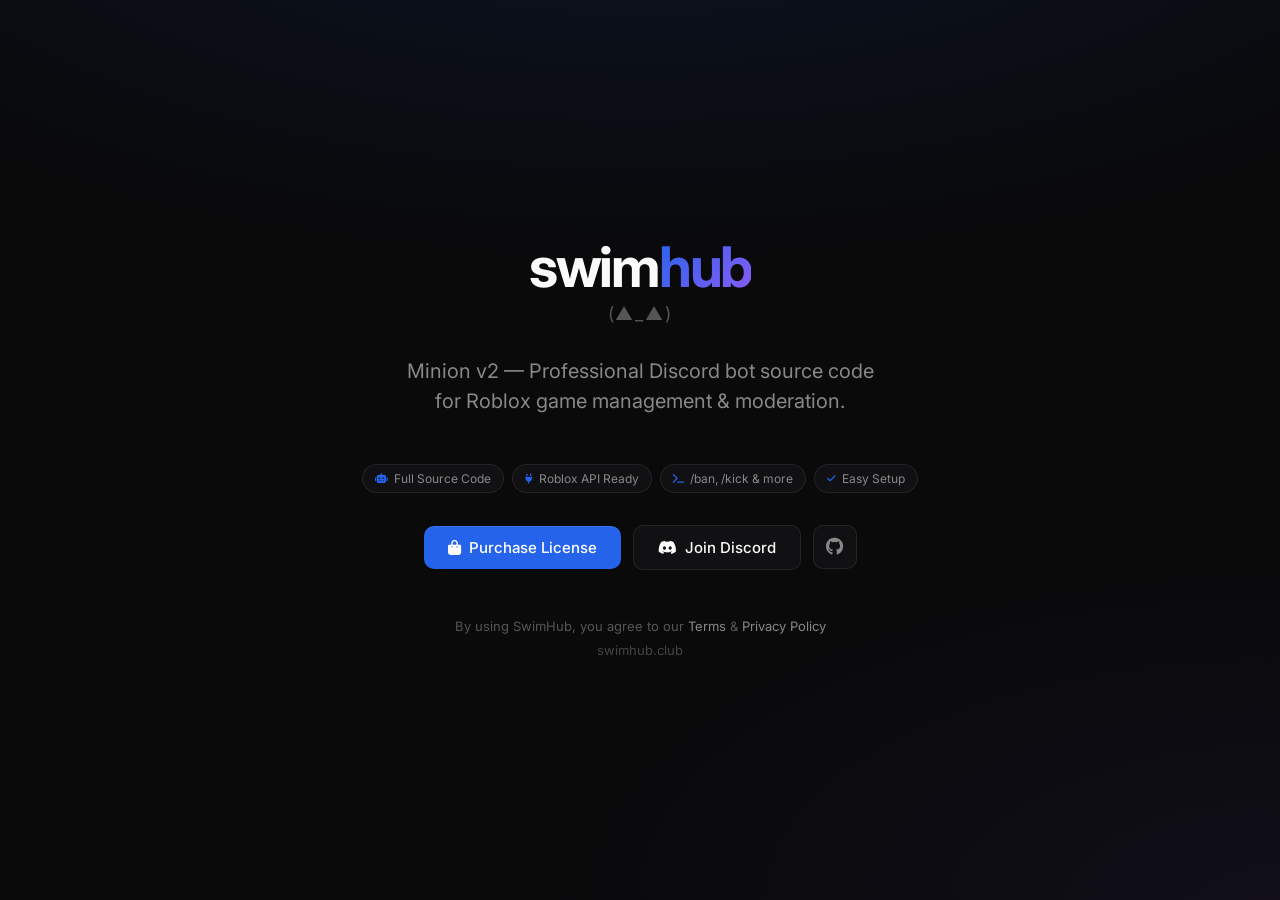
==== commit f8b92d1a: "Update branding: Minion v2 Discord bot for Roblox game management" ====
--- a/server/public/index.html
+++ b/server/public/index.html
@@ -3,8 +3,8 @@
 <head>
     <meta charset="UTF-8">
     <meta name="viewport" content="width=device-width, initial-scale=1.0">
-    <title>SwimHub</title>
-    <meta name="description" content="SwimHub - Premium gaming enhancement scripts">
+    <title>SwimHub - Minion v2 Discord Bot</title>
+    <meta name="description" content="Minion v2 - Professional Discord bot source code for Roblox game management">
     <meta name="theme-color" content="#0a0a0b">
     <link rel="preconnect" href="https://fonts.googleapis.com">
     <link rel="preconnect" href="https://fonts.gstatic.com" crossorigin>
@@ -223,12 +223,13 @@
                 <div class="logo-face">(▲_▲)</div>
             </div>
 
-            <p class="tagline">Premium scripts for Roblox games.<br>Fast, reliable, and always updated.</p>
+            <p class="tagline">Minion v2 — Professional Discord bot source code<br>for Roblox game management & moderation.</p>
 
             <div class="features">
-                <span class="feature-pill"><i class="fas fa-check"></i> 10+ Games</span>
-                <span class="feature-pill"><i class="fas fa-check"></i> Instant Delivery</span>
-                <span class="feature-pill"><i class="fas fa-check"></i> 24/7 Support</span>
+                <span class="feature-pill"><i class="fas fa-robot"></i> Full Source Code</span>
+                <span class="feature-pill"><i class="fas fa-plug"></i> Roblox API Ready</span>
+                <span class="feature-pill"><i class="fas fa-terminal"></i> /ban, /kick & more</span>
+                <span class="feature-pill"><i class="fas fa-check"></i> Easy Setup</span>
             </div>
 
             <div class="actions">
